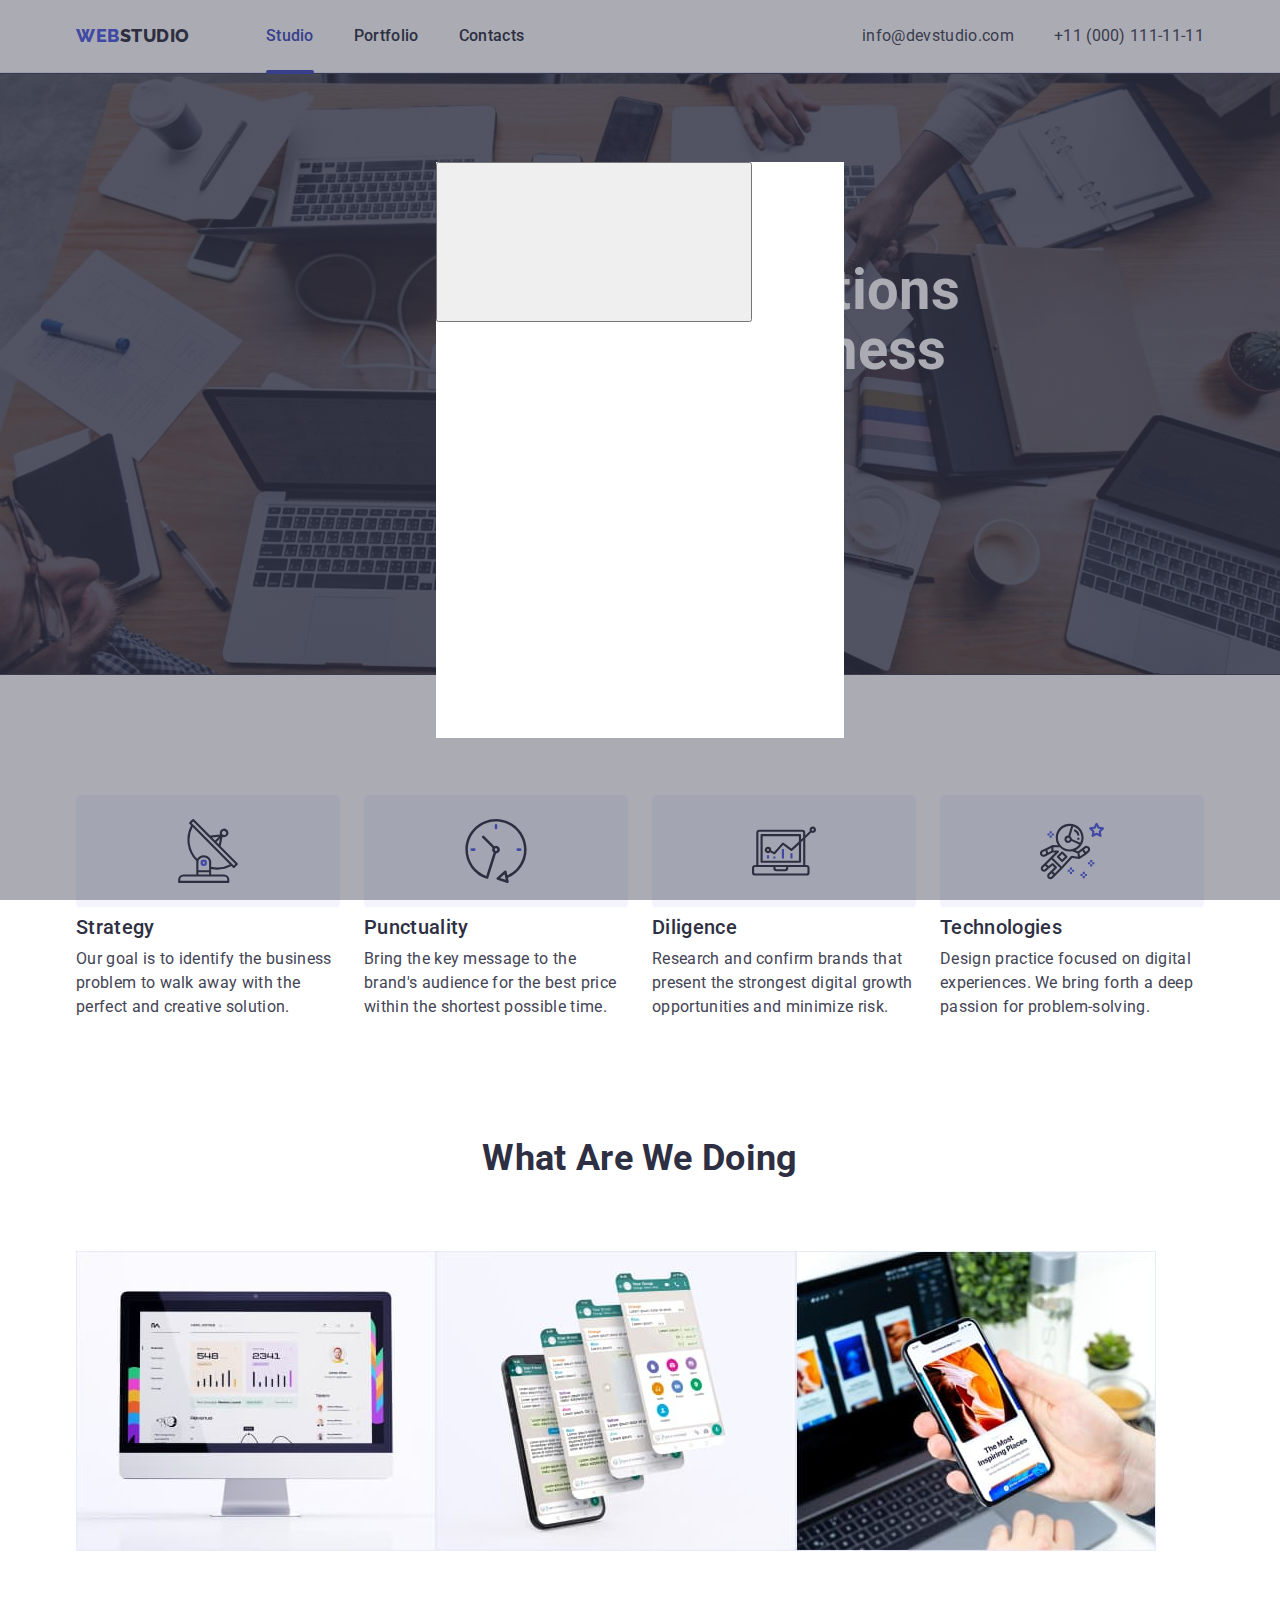
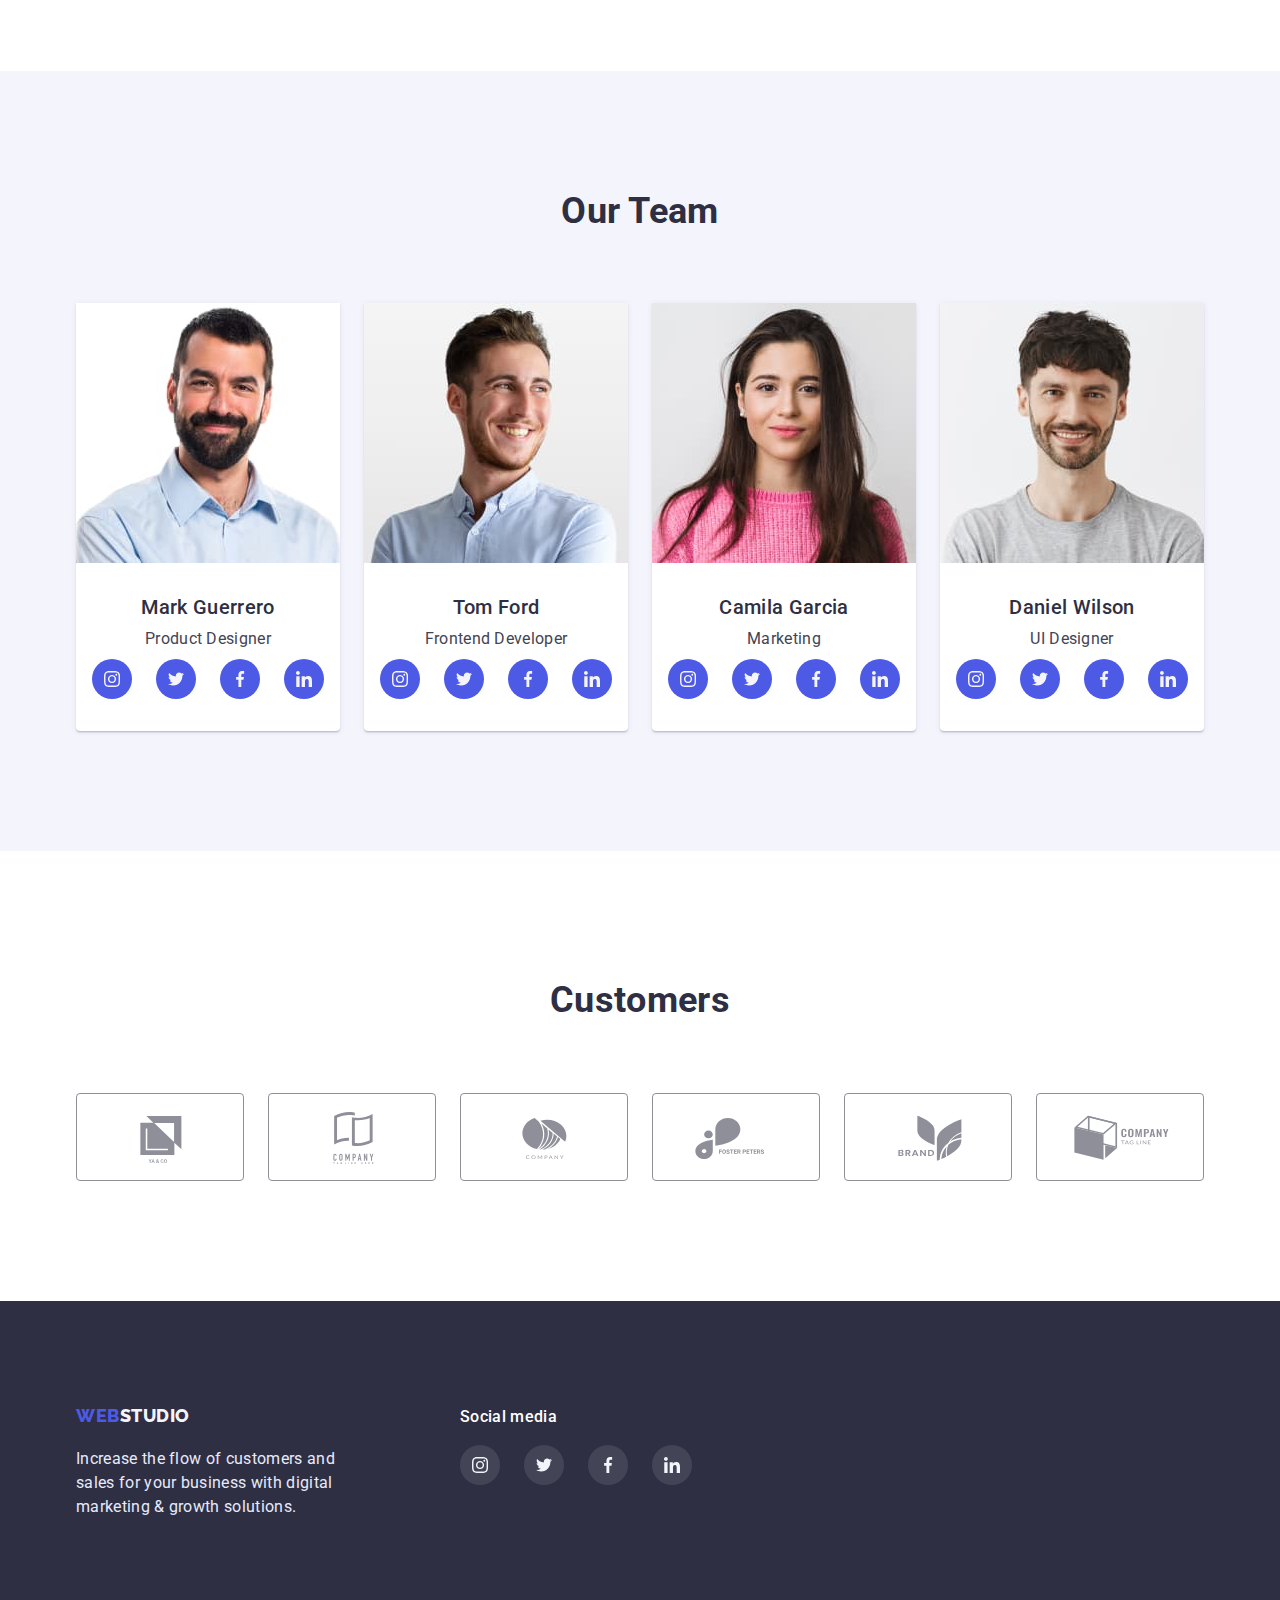
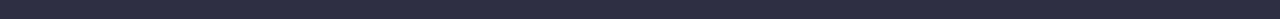
==== index.html @ 7adf63a8 "Файли попередньої роботи" ====
<!DOCTYPE html>
<html lang="en">
<head>
    <meta charset="UTF-8">
    <meta http-equiv="X-UA-Compatible" content="IE=edge">
    <meta name="viewport" content="width=device-width, initial-scale=1.0">
    <title>Document</title>
    <link rel="preconnect" href="https://fonts.googleapis.com">
    <link rel="preconnect" href="https://fonts.gstatic.com" crossorigin>
    <link href="https://fonts.googleapis.com/css2?family=Raleway:wght@700&family=Roboto:wght@400;500;700;900&display=swap" rel="stylesheet">
    <link rel="stylesheet" href="https://cdn.jsdelivr.net/npm/modern-normalize@1.1.0/modern-normalize.min.css">
    <link rel="stylesheet" href="./css/styles.css">
</head>
<body>
    <!-- =========HEADER========= -->
    <header class="header-page">
        <div class="header-wrapper container"> 
            <nav class="header-nav nav-wrapper">
                <a href="./index.html" class="logo-header link">
                <span class="logo-brand">Web</span>Studio</a>
                <ul class="main-nav list">
                    <li class="nav-list-item">
                    <a class="nav-link activ-link link" href="">Studio</a>
                    </li>
                    <li class="nav-list-item">
                    <a class="nav-link link" href="./portfolio.html">Portfolio</a>
                    </li>
                    <li class="nav-list-item">
                    <a class="nav-link link" href="">Contacts</a>
                    </li>
                </ul>
            </nav> 
            <address class="address">
            <ul class="address-list list">
                <li class="address-list-item"><a href="mailto:info@devstudio.com" class="address-link link">info@devstudio.com</a></li>
                <li class="address-list-item"><a href="tel:+110001111111" class="address-link link">+11 (000) 111-11-11</a></li>
            </ul>
            </address>
        </div>
    </header>
    
    <main>
        <!-- ========HERO======= -->
        <section class="hero">
            <div class="hero-wrapper container">
                <h1 class="hero-title">Effective Solutions <br> for Your Business</h1>
                <button type="button" class="hero-btn button">Order Service</button>
            </div>
        </section>

        <!-- =================FEATURE================== -->
        <section class="feature">
            <div class="section container">
                    <h2 class="feature-title visually-hidden">Our feature</h2>
                <ul class="feature-list list">
                    <li class="feature-item-list">
                        <div class="feature-inner">
                            <svg class="feature-icon">
                                <use href="./images/icons.svg#icon-antenna"></use>
                            </svg>
                        </div>
                        <h3 class="subtitle feature-subtitle">Strategy</h3>
                        <p class="text feature-text">Our goal is to identify the business problem to walk away with the perfect and creative solution.</p>
                    </li>
                    <li class="feature-item-list">
                        <div class="feature-inner">
                            <svg class="feature-icon">
                                <use href="./images/icons.svg#icon-clock"></use>
                            </svg>
                        </div>
                        <h3 class="subtitle feature-subtitle">Punctuality</h3>
                        <p class="text feature-text">Bring the key message to the brand's audience for the best price within the shortest possible time.</p>
                    </li>
                    <li class="feature-item-list">
                        <div class="feature-inner">
                            <svg class="feature-icon">
                                <use href="./images/icons.svg#icon-diagram"></use>
                            </svg>
                        </div>
                        <h3 class="subtitle feature-subtitle">Diligence</h3>
                        <p class="text feature-text">Research and confirm brands that present the strongest digital growth opportunities and minimize risk.</p>
                    </li>
                    <li class="feature-item-list">
                        <div class="feature-inner">
                            <svg class="feature-icon">
                                <use href="./images/icons.svg#icon-astronaut"></use>
                            </svg>
                        </div>
                        <h3 class="subtitle feature-subtitle">Technologies</h3>
                        <p class="text feature-text">Design practice focused on digital experiences. We bring forth a deep passion for problem-solving.</p>
                    </li>
                </ul>
            </div>
        </section>
        
        <!-- =================WORK ================== -->
        <section class="work">
            <div class="work-wrapper container">
                <h2 class="work-title">What are we doing</h2>
                <ul class="work-list list">
                    <li class="work-item">
                    <img class="work-img" src="./images/img.jpg" alt="Computer monitor" width="360"></li>
                    <li class="work-item"><img class="work-img" src="./images/img1.jpg" alt="Messenger on the phone" width="360"></li>
                    <li class="work-item"><img class="work-img" src="./images/img2.jpg" alt="Phone content" width="360"></li>
                </ul>
            </div>
        </section>
        
        <!-- ====================TEAM=============== -->
        <section class="team ">
            <div class="team-wrapper section container">
                <h2 class="team-title">Our Team</h2>
                <ul class="team-list list">
                    <li class="team-item-list">
                            <img class="team-picture" src="./images/designer.jpg" alt="Mark Guerrero" width="264">
                            <div class="team-card">
                                <h3 class="subtitle team-subtitle">Mark Guerrero</h3>
                                <p class="text team-text">Product Designer</p>
                                <ul class="social-list list">
                                    <li class="social-list-item">
                                        <a href="" class="social-link social-link-team link">
                                            <svg class="social-icon">
                                                <use href="./images/icons.svg#icon-instagram"></use>
                                            </svg>
                                        </a>
                                    </li>
                                    <li class="social-list-item">
                                        <a href="" class="social-link social-link-team link">
                                            <svg class="social-icon">
                                                <use href="./images/icons.svg#icon-twitter"></use>
                                            </svg>
                                        </a>
                                    </li>
                                    <li class="social-list-item">
                                        <a href="" class="social-link social-link-team link">
                                            <svg class="social-icon">
                                                <use href="./images/icons.svg#icon-facebook"></use>
                                            </svg>
                                        </a>
                                    </li>
                                    <li class="social-list-item">
                                        <a href="" class="social-link social-link-team link">
                                            <svg class="social-icon">
                                                <use href="./images/icons.svg#icon-linkedin"></use>
                                            </svg>
                                        </a>
                                    </li>
                                </ul>
                            </div>
                    </li>
                    <li class="team-item-list">
                            <img class="team-picture" src="./images/developer.jpg" alt="Tom Ford" width="264">
                            <div class="team-card">
                                <h3 class="subtitle team-subtitle">Tom Ford</h3>
                                <p class="text team-text">Frontend Developer</p>
                                <ul class="social-list list">
                                    <li class="social-list-item">
                                        <a href="" class="social-link social-link-team link">
                                            <svg class="social-icon">
                                                <use href="./images/icons.svg#icon-instagram"></use>
                                            </svg>
                                        </a>
                                    </li>
                                    <li class="social-list-item">
                                        <a href="" class="social-link social-link-team link">
                                            <svg class="social-icon">
                                                <use href="./images/icons.svg#icon-twitter"></use>
                                            </svg>
                                        </a>
                                    </li>
                                    <li class="social-list-item">
                                        <a href="" class="social-link social-link-team link">
                                            <svg class="social-icon">
                                                <use href="./images/icons.svg#icon-facebook"></use>
                                            </svg>
                                        </a>
                                    </li>
                                    <li class="social-list-item">
                                        <a href="" class="social-link social-link-team link">
                                            <svg class="social-icon">
                                                <use href="./images/icons.svg#icon-linkedin"></use>
                                            </svg>
                                        </a>
                                    </li>
                                </ul>
                            </div>
                    </li>
                    <li class="team-item-list">
                            <img class="team-picture" src="./images/marketing.jpg" alt="Camila Garcia" width="264">
                            <div class="team-card">
                                <h3 class="subtitle team-subtitle">Camila Garcia</h3>
                                <p class="text team-text">Marketing</p>
                                <ul class="social-list list">
                                    <li class="social-list-item">
                                        <a href="" class="social-link social-link-team link">
                                            <svg class="social-icon">
                                                <use href="./images/icons.svg#icon-instagram"></use>
                                            </svg>
                                        </a>
                                    </li>
                                    <li class="social-list-item">
                                        <a href="" class="social-link social-link-team link">
                                            <svg class="social-icon">
                                                <use href="./images/icons.svg#icon-twitter"></use>
                                            </svg>
                                        </a>
                                    </li>
                                    <li class="social-list-item">
                                        <a href="" class="social-link social-link-team link">
                                            <svg class="social-icon">
                                                <use href="./images/icons.svg#icon-facebook"></use>
                                            </svg>
                                        </a>
                                    </li>
                                    <li class="social-list-item">
                                        <a href="" class="social-link social-link-team link">
                                            <svg class="social-icon">
                                                <use href="./images/icons.svg#icon-linkedin"></use>
                                            </svg>
                                        </a>
                                    </li>
                                </ul>
                            </div>
                    </li>
                    <li class="team-item-list">
                            <img class="team-picture" src="./images/uidesigner.jpg" alt="Daniel Wilson" width="264">
                        <div class="team-card">
                                <h3 class="subtitle team-subtitle">Daniel Wilson</h3>
                                <p class="text team-text">UI Designer</p>
                            <ul class="social-list list">
                                    <li class="social-list-item">
                                        <a href="" class="social-link social-link-team link">
                                            <svg class="social-icon">
                                                <use href="./images/icons.svg#icon-instagram"></use>
                                            </svg>
                                        </a>
                                    </li>
                                    <li class="social-list-item">
                                        <a href="" class="social-link social-link-team link">
                                            <svg class="social-icon">
                                                <use href="./images/icons.svg#icon-twitter"></use>
                                            </svg>
                                        </a>
                                    </li>
                                    <li class="social-list-item">
                                        <a href="" class="social-link social-link-team link">
                                            <svg class="social-icon">
                                                <use href="./images/icons.svg#icon-facebook"></use>
                                            </svg>
                                        </a>
                                    </li>
                                    <li class="social-list-item">
                                        <a href="" class="social-link social-link-team link">
                                            <svg class="social-icon">
                                                <use href="./images/icons.svg#icon-linkedin"></use>
                                            </svg>
                                        </a>
                                    </li>
                            </ul>
                        </div>
                    </li>
                </ul>
            </div>
        </section>
<!-- ========================CUSTOMERS====================== -->
<section class="customers">
    <div class="customers-wrapper container">
        <h2 class="customers-title">Customers</h2>
        <ul class="customers-list list">
            <li class="customers-list-item">
                <a href="" class="customers-link link">
                    <svg class="customers-icon" width="" height="">
                        <use href="./images/icons.svg#icon-client1"></use>
                    </svg>
                </a>
            </li>
            <li class="customers-list-item">
                    <a href="" class="customers-link link">
                    <svg class="customers-icon">
                        <use href="./images/icons.svg#icon-client2"></use>
                    </svg>
                </a>
            </li>
            <li class="customers-list-item">
                <a href="" class="customers-link link">
                    <svg class="customers-icon">
                        <use href="./images/icons.svg#icon-client3"></use>
                    </svg>
                </a></li>
            <li class="customers-list-item">
                <a href="" class="customers-link link">
                    <svg class="customers-icon">
                        <use href="./images/icons.svg#icon-client4"></use>
                    </svg>
                </a>
            </li>
            <li class="customers-list-item">
                <a href="" class="customers-link link">
                    <svg class="customers-icon">
                        <use href="./images/icons.svg#icon-client5"></use>
                    </svg>
                </a>
            </li>
            <li class="customers-list-item">
                <a href="" class="customers-link link">
                    <svg class="customers-icon">
                        <use href="./images/icons.svg#icon-client6"></use>
                    </svg>
                </a>
            </li>
        </ul>  
    </div>
    
</section>

    </main>
    <!-- ========================FOOTER====================== -->
    <footer class="footer-page">
        <div class="footer-wrapper container">
            <div class="wrapper-logo-text">
                <a class="footer-logo link" href="./index.html">
                <span class="logo-brand">Web</span>Studio</a>
                <p class="text footer-text">Increase the flow of customers and sales for your business with digital marketing & growth solutions.</p>
            </div>
            <div>
                <h2 class="footer-social-title">Social media</h2>
                <ul class="social-list list">
                    <li class="social-list-item">
                        <a href="" class="social-link social-link-footer link">
                            <svg class="social-icon">
                                <use href="./images/icons.svg#icon-instagram"></use>
                            </svg>
                        </a>
                    </li>
                    <li class="social-list-item">
                        <a href="" class="social-link social-link-footer link">
                            <svg class="social-icon">
                                <use href="./images/icons.svg#icon-twitter"></use>
                            </svg>
                        </a>
                    </li>
                    <li class="social-list-item">
                        <a href="" class="social-link social-link-footer link">
                            <svg class="social-icon">
                                <use href="./images/icons.svg#icon-facebook"></use>
                            </svg>
                        </a>
                    </li>
                    <li class="social-list-item">
                        <a href="" class="social-link social-link-footer link">
                            <svg class="social-icon">
                                <use href="./images/icons.svg#icon-linkedin"></use>
                            </svg>
                        </a>
                    </li>
                </ul>
            </div>
        </div>
    </footer>

    <div class="backdrop">
        <div class="modal">
            <button type="button" class="modal-btn">
                <svg>
                    <use></use>
                </svg>
            </button>
        </div>
    </div>
</body>
</html>
---- css/styles.css ----
:root {
    --primary-dark-color: #2E2F42;
    --primary-light-color: #FFFF;
    --main-color-text: #434455;
    --accent-color: #E7E9FC;
    --presed-state-btn: #404BBF;
    --primary-brand-color: #4D5AE5;
    --light-background-color: #F4F4FD;
    --valid-field: #31D0AA;
}

h1,
h2,
h3,
h4,
p {
    margin-top: 0;
    margin-bottom: 0;
}

ul {
    margin-top: 0;
    margin-bottom: 0;
    padding-left: 0;
}

img {
    display: block;
}

.link {
text-decoration: none;
}

.list {
list-style: none;
}

.button {
    border: 1px solid transparent;
    cursor: pointer;
}

body {
    font-family: 'Roboto', sans-serif;
    color: var(--primary-dark-color);
    letter-spacing: 0.02em;
    
}

.container {
    width: 1158px;
    padding-left: 15px;
    padding-right: 15px;
    margin-left: auto;
    margin-right: auto;
    /* outline: 1px solid tomato; */
    
}

.section {
    padding-top: 120px;
    padding-bottom: 120px;
}

.subtitle {
    font-weight: 500;
    font-size: 20px;
    line-height: 1.2;
    margin-bottom: 8px;
}

.text {
    font-size: 16px;
    line-height: 1.5;
    color: var(--main-color-text);
}

/* ======================================HEADER============================= */
.header-page {
    padding-top: 24px;
    padding-bottom: 24px;
    border-bottom: 1px solid var(--accent-color);
}
.header-wrapper {
    display: flex;
    
}

.nav-wrapper {
    display: flex;
    align-items: center;
}

.main-nav {
    display: flex;
}

.logo-header {
    font-family: 'Raleway', sans-serif ;
    font-weight: 800;
    font-size: 18px;
    line-height: 1.33;
    letter-spacing: 0.03em;
    text-transform: uppercase;
    color: inherit;
    margin-right: 76px;
}

.logo-brand {
    color: var(--primary-brand-color);
}

.nav-link {

    font-weight: 500;
    font-size: 16px;
    line-height: 1.5;
    color: inherit;
}

.nav-link:hover,
.nav-link:focus {
    color: var(--primary-brand-color);
}

.nav-list-item:not(:last-child) {
    margin-right: 40px;
}

.nav-list-item {
    position: relative;
}

.activ-link::after {
    content: "";
    position: absolute;
    top: 0;
    left: 0;
    transform: translateY(46px);
    display: block;
    width: 100%;
    height: 4px;
    border-radius: 2px;
    background-color: var(--presed-state-btn);
}

.activ-link {
    color: var(--presed-state-btn);
}


.address {
    font-style: normal;
    margin-left: auto;
}

.address-list {
    display: flex;
}


.address-link {
    color: var(--main-color-text);
    font-size: 16px;
    line-height: 1.5;
    margin-left: auto;
}

.address-link:hover,
.address-link:focus {
    color: var(--primary-brand-color);
    }

.address-list-item:not(:last-child) {
    margin-right: 40px;
}
/* ======================================HEADER============================= */
/* ======================================HERO============================= */
.hero {
    background-image: linear-gradient(rgba(46, 47, 66, 0.7), rgba(46, 47, 66, 0.7)), url(../images/bg-hero.jpg);
    background-color: rgba(46, 47, 66, 0.7);
    min-width: 1440px;
    background-repeat: no-repeat;
    background-position: center;
    padding-top: 188px;
    padding-bottom: 188px;
}

.hero-wrapper {
    text-align: center;
    
}

.hero-title { 
    color: var(--primary-light-color);
    font-size: 56px;
    line-height: 1.07;
    margin-bottom: 48px;
    

}

.hero-btn {
    color: var(--primary-light-color);
    background: var(--primary-brand-color);
    font-weight: 500;
    font-size: 16px;
    line-height: 1.5;
    letter-spacing: 0.04em;
    box-shadow: 0px 4px 4px rgba(0, 0, 0, 0.15);
    border-radius: 4px;
    padding: 16px 32px;
    
}

.hero-btn:hover,
.hero-btn:focus {
    background: var(--presed-state-btn);
}
/* ======================================HERO============================= */
/*======================================FEATURE=========================== */


.visually-hidden {
    position: absolute;
    width: 1px;
    height: 1px;
    margin: -1px;
    border: 0;
    padding: 0;
    white-space: nowrap;
    clip-path: inset(100%);
    clip: rect(0 0 0 0);
    overflow: hidden;    
}


.feature-list {
    display: flex;
    flex-wrap: wrap;
}

.feature-item-list {
    flex-basis: calc((100% - 72px) / 4);
    margin-right: 24px;
}

.feature-item-list:nth-child(4n) {
    margin-right: 0;
}

.feature-inner {
    display: flex;
    justify-content: center;
    align-items: center;
    width: 100%;
    height: 112px;
    border-radius: 4px;
    background: var(--light-background-color);
    margin-bottom: 8px;
}

.feature-icon {
    width: 64px;
    height: 64px;
}


.feature-subtitle {
    
}

.feature-text {

}
/* ======================================FEATURE============================= */

/* ======================================WORK============================= */
.work-wrapper {
    padding-bottom: 120px;
}
.work-list {
    display: flex;
    flex-wrap: wrap;
}

.work-item {
    flex-basis: calc((100%-48px)/3);
}



.work-title {
    font-size: 36px;
    line-height: 1.11;
    text-align: center;
    text-transform: capitalize;
    margin-bottom: 72px;
}

/* ======================================WORK============================= */
/* ======================================TEAM============================= */
.team {
    background: var(--light-background-color);
}
.team-wrapper {
    
}
.team-title {
    font-size: 36px;
    line-height: 40px;
    text-transform: capitalize;
    text-align: center;
    margin-bottom: 72px;
}

.team-list {
    display: flex;
    flex-wrap: wrap;
    gap: 24px;
    justify-content: center;
}

/* .team-item-list {
    flex-basis: calc((100% - 72px) / 3);
    margin-right: 24px;
}

.team-item-list:nth-child(4n) {
    margin-right: 0;
} */



.team-item-list {
    background: var(--primary-light-color);
    box-shadow: 0px 1px 6px rgba(46, 47, 66, 0.08), 0px 1px 1px rgba(46, 47, 66, 0.16), 0px 2px 1px rgba(46, 47, 66, 0.08);
    border-radius: 0px 0px 4px 4px;
}
.team-card {
    padding: 32px 16px;
    text-align: center;
}

.team-subtitle {
}

.team-text {
    margin-bottom: 8px;

}
.social-list {
    display: flex;
}

.social-list-item {
    margin-right: 24px;
}

.social-list-item:last-child {
    margin-right: 0;

}

.social-link {
    display: flex;
    justify-content: center;
    align-items: center;
    width: 40px;
    height: 40px;
    border-radius: 50%;
    /* background-color: var(--primary-brand-color); */
    color: var(--light-background-color);
}

.social-link-team {
    background-color: var(--primary-brand-color);
}

.social-icon {
    width: 16px;
    height: 16px;
    fill: currentColor;
}

.social-link-team:hover,
.social-link-team:focus {
    background-color: var(--presed-state-btn);

}

/* ======================================TEAM============================= */
/* ======================================CUSTOMERS============================= */

.customers-wrapper {
    padding-top: 130px;
    padding-bottom: 120px;
}
.customers-title{
    font-size: 36px;
    line-height: 1.11;
    text-align: center;
    text-transform: capitalize;
    margin-bottom: 72px;
}

.customers-list {
    display: flex;
    flex-wrap: wrap;
    /* gap: 24px; */
}

.customers-list-item {
    margin-right: 24px;
    flex-basis: calc((100% - 120px) / 6);
}

.customers-list-item:nth-child(6n) {
    margin-right: 0;
    
}

.customers-link {
    color: #8e8f99;
    display: flex;
    /* align-items: center;
    justify-content: center; */
    padding: 15px 31px;
    border: 1px solid #8E8F99;
    border-radius: 4px;
}

.customers-icon {
    width: 104px;
    height: 56px;
    fill: currentColor;
}

.customers-link:focus,
.customers-link:hover {
    border: 1px solid var(--presed-state-btn);
    color: var(--presed-state-btn);
}


.customers-link:focus,
.customers-link:hover 
.customers-icon {
    fill: var(--presed-state-btn);
}

/* ======================================CUSTOMERS============================= */
/* ======================================FOOTER============================= */
.footer-page {
    background: var(--primary-dark-color);
}

.footer-wrapper {
    padding-top: 100px;
    padding-bottom: 100px;
    display: flex;
    align-items: baseline;
}
.wrapper-logo-text {
    margin-right: 120px;
}

.footer-logo {
    text-transform: uppercase;
    font-family: 'Raleway', sans-serif;
    font-weight: 800;
    font-size: 18px;
    line-height: 1.67;
    letter-spacing: 0.03em;
    color: var(--light-background-color);
    
}
.footer-text {
    color: var(--accent-color);
    width: 264px;
    margin-top: 16px;
}

.footer-social-title  {
    color: var(--primary-light-color);
    font-weight: 500;
    font-size: 16px;
    line-height: 1.5;
    margin-bottom: 16px;
}

.social-link-footer {
    background-color: rgba(255, 255, 255, 0.1);
}

.social-link-footer:hover,
.social-link-footer:focus {
    background-color: var(--valid-field);
}

.backdrop {
    position: fixed;
    left: 0;
    top: 0;
    z-index: 100;
    width: 100%;
    height: 100%;
    background-color: rgba(46, 47, 66, 0.4);;
}

.modal {
    position: absolute;
    width: 408px;
    height: 576px;
    background-color: var(--primary-light-color);
    left: 50%;
    top: 50%;
    transform: translate(-50%, -50%);
}

.modal-btn {
    position: absolute;
}


/* ======================================FOOTER============================= */
/* ======================================PORTFOLIO============================= */

.portfolio {
    padding-top: 96px;
    padding-bottom: 120px;
}

.portfolio-filters {
    display: flex;
    align-items: center;
    justify-content: center;
    margin-bottom: 72px;
}
.portfolio-filter-list:not(:last-child) {
    margin-right:  24px;
}

.portfolio-btn {
    color: var(--primary-brand-color);
    background: var(--light-background-color);
    font-family: inherit;
    font-weight: 500;
    font-size: 16px;
    line-height: 1.5;
    letter-spacing: 0.04em;
    padding: 12px 24px;
    border: 1px solid var(--accent-color);
    border-radius: 4px;
}
.portfolio-btn:hover,
.portfolio-btn:focus {
    background: var(--presed-state-btn);
    color: var(--primary-light-color);
    box-shadow: 0px 3px 1px rgba(0, 0, 0, 0.1), 0px 2px 1px rgba(0, 0, 0, 0.08), 0px 2px 2px rgba(0, 0, 0, 0.12);
    border: 1px solid var(--presed-state-btn);
    border-radius: 4px;
}


.project-card-item {
    display: flex;
    flex-wrap: wrap;
    row-gap: 48px;
    column-gap: 24px;
}


.project-card-list {
    box-shadow: 0px 1px 6px rgba(46, 47, 66, 0.08);
    flex-basis: calc((100% - 48px) / 3)
}
.disription-project-card {
    padding: 32px 16px;
    color: var(--main-color-text);
    border: 1px solid var(--accent-color);
    border-top: none;
}

.project-card-title {
    font-weight: 500;
    font-size: 20px;
    line-height: 1.2;
    margin-bottom: 8px;
    color: inherit;
}
.project-card-text {
    
}
.project-card-img {
    margin-right: 0;
}



.overlay {
    position: relative;
    overflow: hidden;
}

.overlay-text {
    position: absolute;
    left: 0;
    top: 0;
    width: 100%;
    height: 100%;
    background-color: var(--primary-brand-color);
    font-size: 16px;
    line-height: 1.5;
    color: var(--light-background-color);
    padding-left: 32px;
    padding-right: 32px;
    padding-top: 40px;
    transform: translateY(100%);
    transition: transform 250ms cubic-bezier(0.4, 0, 0.2, 1);
}
/* 
.project-card-list:hover 
.overlay-text {
    transform: translateY(0);
} */


.project-card-list:focus .overlay-text, 
.project-card-list:hover .overlay-text {
    box-shadow: 0px 1px 6px rgba(46, 47, 66, 0.08), 0px 1px 1px rgba(46, 47, 66, 0.16), 0px 2px 1px rgba(46, 47, 66, 0.08);
    transform: translateY(0);
}
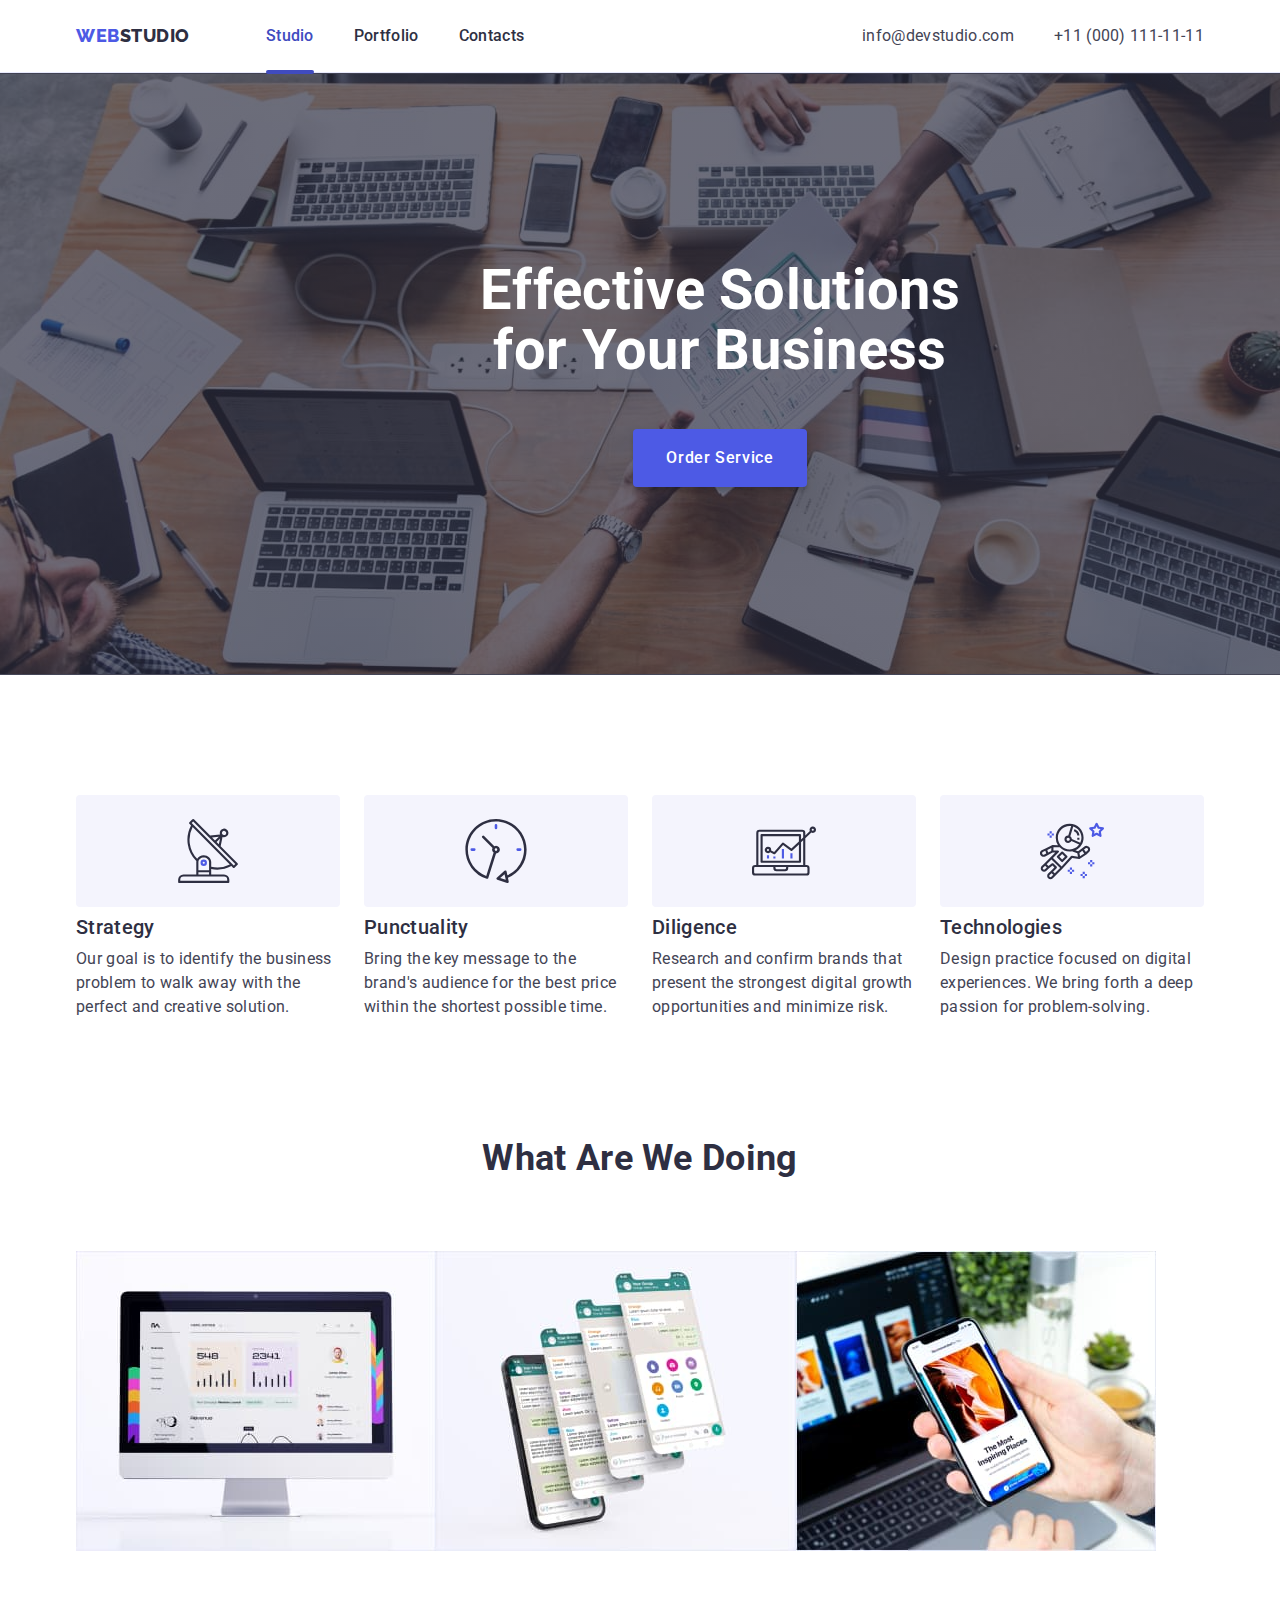
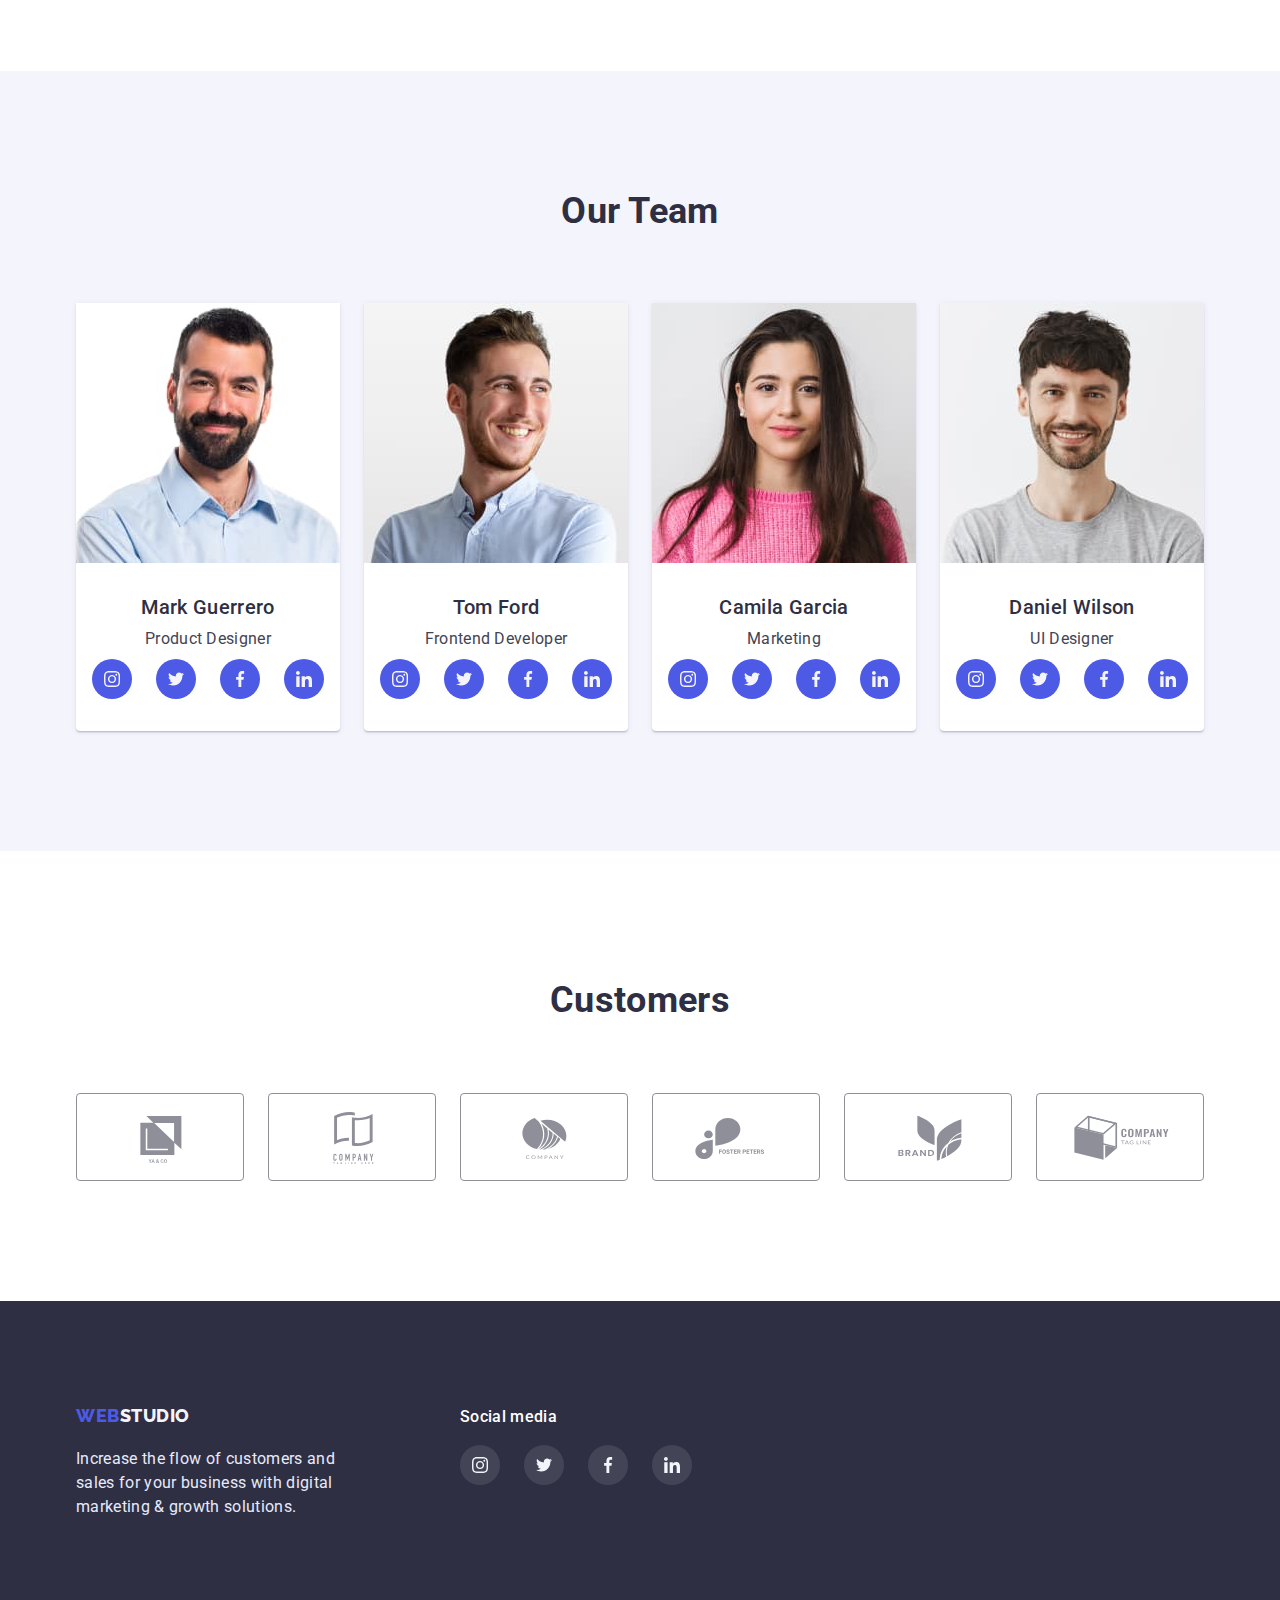
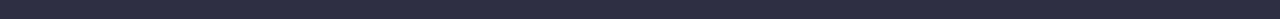
==== commit 7e91b620: "домашня робота №5" ====
--- a/index.html
+++ b/index.html
@@ -44,7 +44,7 @@
         <section class="hero">
             <div class="hero-wrapper container">
                 <h1 class="hero-title">Effective Solutions <br> for Your Business</h1>
-                <button type="button" class="hero-btn button">Order Service</button>
+                <button type="button" class="hero-btn button" data-modal-open>Order Service</button>
             </div>
         </section>
 
@@ -269,7 +269,7 @@
         <ul class="customers-list list">
             <li class="customers-list-item">
                 <a href="" class="customers-link link">
-                    <svg class="customers-icon" width="" height="">
+                    <svg class="customers-icon">
                         <use href="./images/icons.svg#icon-client1"></use>
                     </svg>
                 </a>
@@ -358,14 +358,15 @@
         </div>
     </footer>
 
-    <div class="backdrop">
+    <div class="backdrop is-hidden" data-modal>
         <div class="modal">
-            <button type="button" class="modal-btn">
-                <svg>
-                    <use></use>
+            <button type="button" class="modal-btn" data-modal-close>
+                <svg class="modal-btn-close" height="8px" width="8px">
+                    <use href="./images/icons.svg#icon-close-black"></use>
                 </svg>
             </button>
         </div>
     </div>
+    <script src="./js/modal.js"></script>
 </body>
 </html>--- a/css/styles.css
+++ b/css/styles.css
@@ -7,6 +7,7 @@
     --primary-brand-color: #4D5AE5;
     --light-background-color: #F4F4FD;
     --valid-field: #31D0AA;
+    --cubic: cubic-bezier(0.4, 0, 0.2, 1);
 }
 
 h1,
@@ -54,7 +55,7 @@
     padding-right: 15px;
     margin-left: auto;
     margin-right: auto;
-    /* outline: 1px solid tomato; */
+    
     
 }
 
@@ -117,6 +118,7 @@
     font-size: 16px;
     line-height: 1.5;
     color: inherit;
+    transition: color 250ms cubic-bezier(0.4, 0, 0.2, 1);
 }
 
 .nav-link:hover,
@@ -165,6 +167,7 @@
     font-size: 16px;
     line-height: 1.5;
     margin-left: auto;
+    transition: color 250ms cubic-bezier(0.4, 0, 0.2, 1);
 }
 
 .address-link:hover,
@@ -203,7 +206,7 @@
 
 .hero-btn {
     color: var(--primary-light-color);
-    background: var(--primary-brand-color);
+    background-color: var(--primary-brand-color);
     font-weight: 500;
     font-size: 16px;
     line-height: 1.5;
@@ -211,12 +214,14 @@
     box-shadow: 0px 4px 4px rgba(0, 0, 0, 0.15);
     border-radius: 4px;
     padding: 16px 32px;
-    
+
+    transition: background-color 250ms var(--cubic) 250ms;
 }
 
 .hero-btn:hover,
 .hero-btn:focus {
-    background: var(--presed-state-btn);
+    background-color: var(--presed-state-btn);
+    
 }
 /* ======================================HERO============================= */
 /*======================================FEATURE=========================== */
@@ -376,6 +381,7 @@
 
 .social-link-team {
     background-color: var(--primary-brand-color);
+    transition: background-color 250ms cubic-bezier(0.4, 0, 0.2, 1);
 }
 
 .social-icon {
@@ -429,6 +435,8 @@
     padding: 15px 31px;
     border: 1px solid #8E8F99;
     border-radius: 4px;
+
+    transition: border 250ms cubic-bezier(0.4, 0, 0.2, 1), fill 250ms cubic-bezier(0.4, 0, 0.2, 1);
 }
 
 .customers-icon {
@@ -492,12 +500,21 @@
 
 .social-link-footer {
     background-color: rgba(255, 255, 255, 0.1);
+    transition: background-color 250ms cubic-bezier(0.4, 0, 0.2, 1);
 }
 
 .social-link-footer:hover,
 .social-link-footer:focus {
     background-color: var(--valid-field);
 }
+
+
+.is-hidden {
+    opacity: 0;
+    visibility: hidden;
+    pointer-events: none;
+}
+
 
 .backdrop {
     position: fixed;
@@ -506,22 +523,45 @@
     z-index: 100;
     width: 100%;
     height: 100%;
-    background-color: rgba(46, 47, 66, 0.4);;
+    background-color: rgba(46, 47, 66, 0.4);
+    /* opacity: 1; */
+    
+    transition: opacity 250ms var(--cubic), visibility 250ms var(--cubic);
+}
+
+
+.backdrop.is-hidden .modal {
+    transform: translate(-50%, -50%) scale(1.1);
 }
 
 .modal {
     position: absolute;
-    width: 408px;
-    height: 576px;
+    left: 50%; 
+    top: 50%;
+    transform: translate(-50%, -50%) scale(1);
+    min-width: 408px;
+    min-height: 576px;
     background-color: var(--primary-light-color);
-    left: 50%;
-    top: 50%;
-    transform: translate(-50%, -50%);
-}
+    box-shadow: 0px 1px 1px rgba(0, 0, 0, 0.14), 0px 1px 3px rgba(0, 0, 0, 0.12), 0px 2px 1px rgba(0, 0, 0, 0.2);
+    border-radius: 4px;
+
+    transition: translate 250ms var(--cubic), scale 250ms var(--cubic);
+
+}
+
+
+
 
 .modal-btn {
     position: absolute;
-}
+    right: 10px;
+    top: 10px;
+    width: 24px;
+    height: 24px;
+    border-radius: 50%;
+    cursor: pointer;
+}
+
 
 
 /* ======================================FOOTER============================= */
@@ -544,7 +584,7 @@
 
 .portfolio-btn {
     color: var(--primary-brand-color);
-    background: var(--light-background-color);
+    background-color: var(--light-background-color);
     font-family: inherit;
     font-weight: 500;
     font-size: 16px;
@@ -553,14 +593,14 @@
     padding: 12px 24px;
     border: 1px solid var(--accent-color);
     border-radius: 4px;
+    transition: background-color 250ms cubic-bezier(0.4, 0, 0.2, 1), color 250ms cubic-bezier(0.4, 0, 0.2, 1), border 250ms cubic-bezier(0.4, 0, 0.2, 1);
 }
 .portfolio-btn:hover,
 .portfolio-btn:focus {
-    background: var(--presed-state-btn);
+    background-color: var(--presed-state-btn);
     color: var(--primary-light-color);
     box-shadow: 0px 3px 1px rgba(0, 0, 0, 0.1), 0px 2px 1px rgba(0, 0, 0, 0.08), 0px 2px 2px rgba(0, 0, 0, 0.12);
     border: 1px solid var(--presed-state-btn);
-    border-radius: 4px;
 }
 
 
@@ -617,6 +657,7 @@
     padding-left: 32px;
     padding-right: 32px;
     padding-top: 40px;
+
     transform: translateY(100%);
     transition: transform 250ms cubic-bezier(0.4, 0, 0.2, 1);
 }
@@ -632,3 +673,4 @@
     box-shadow: 0px 1px 6px rgba(46, 47, 66, 0.08), 0px 1px 1px rgba(46, 47, 66, 0.16), 0px 2px 1px rgba(46, 47, 66, 0.08);
     transform: translateY(0);
 }
+
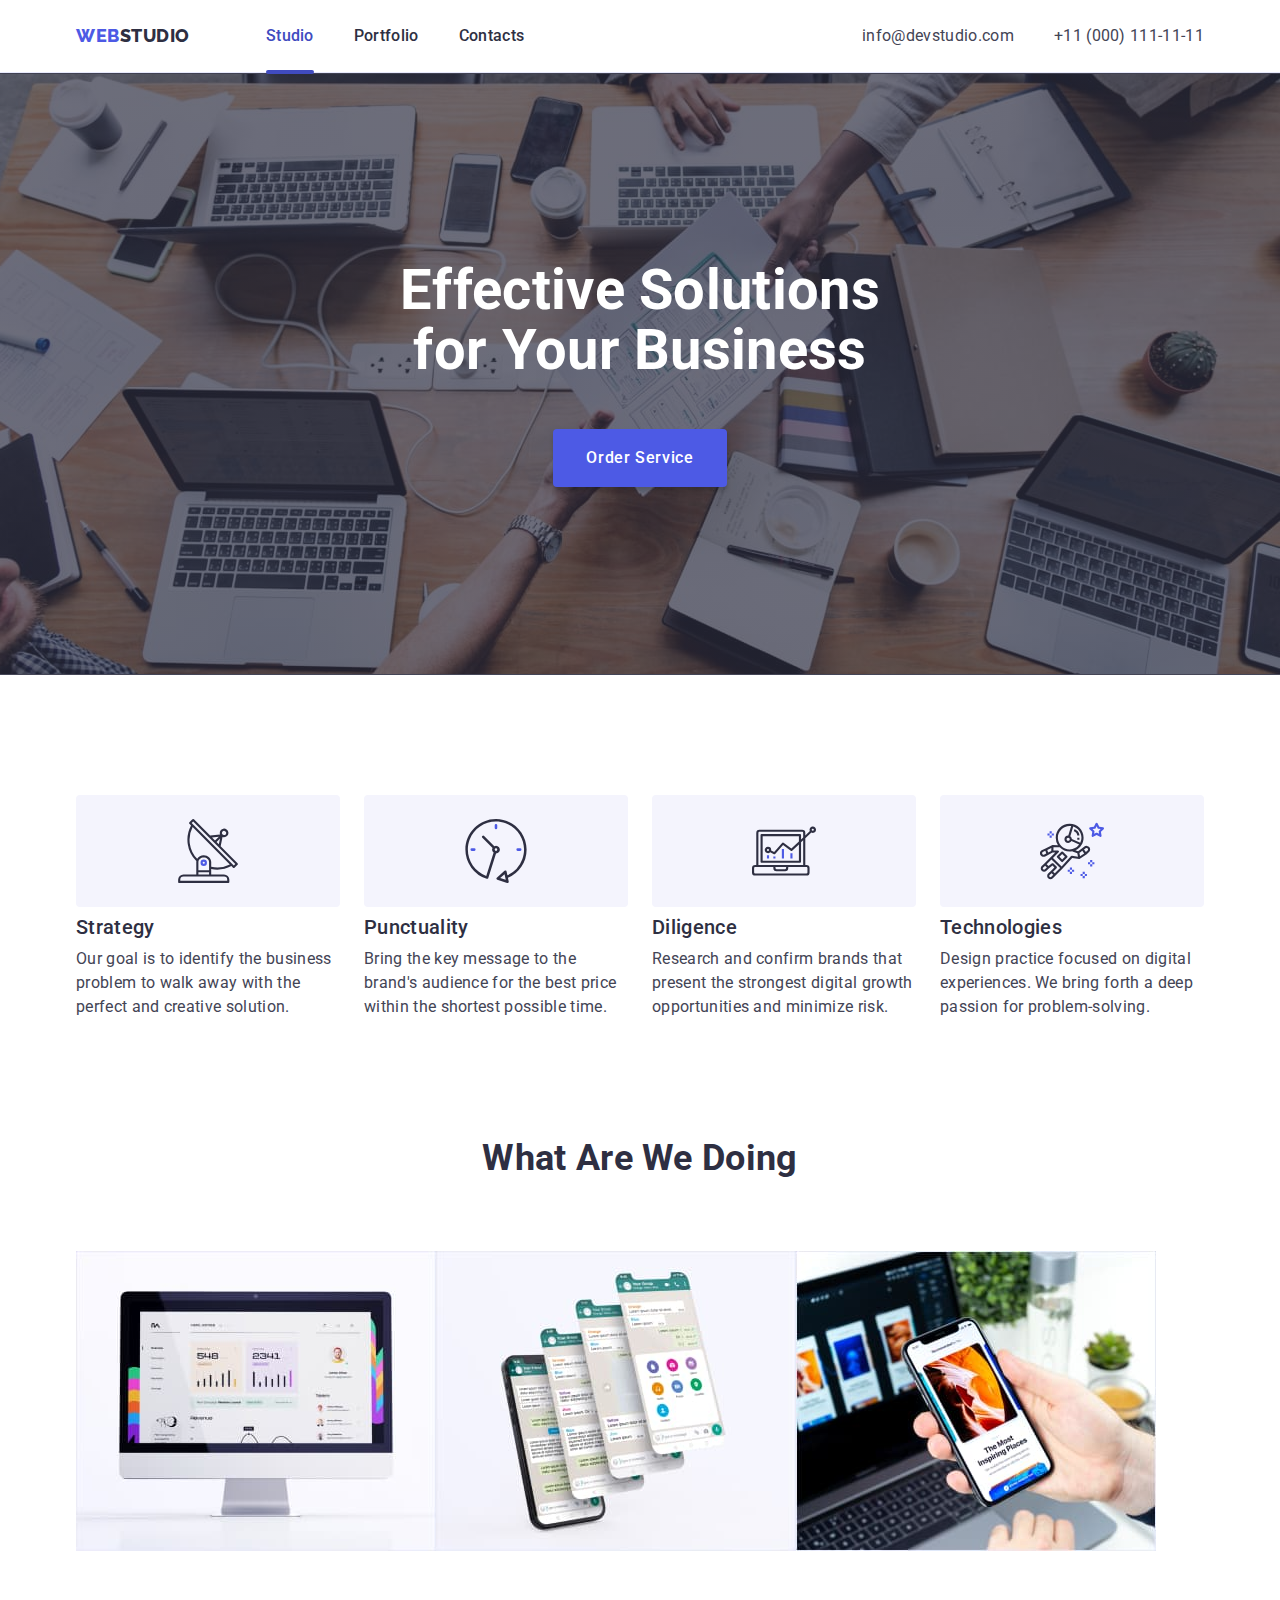
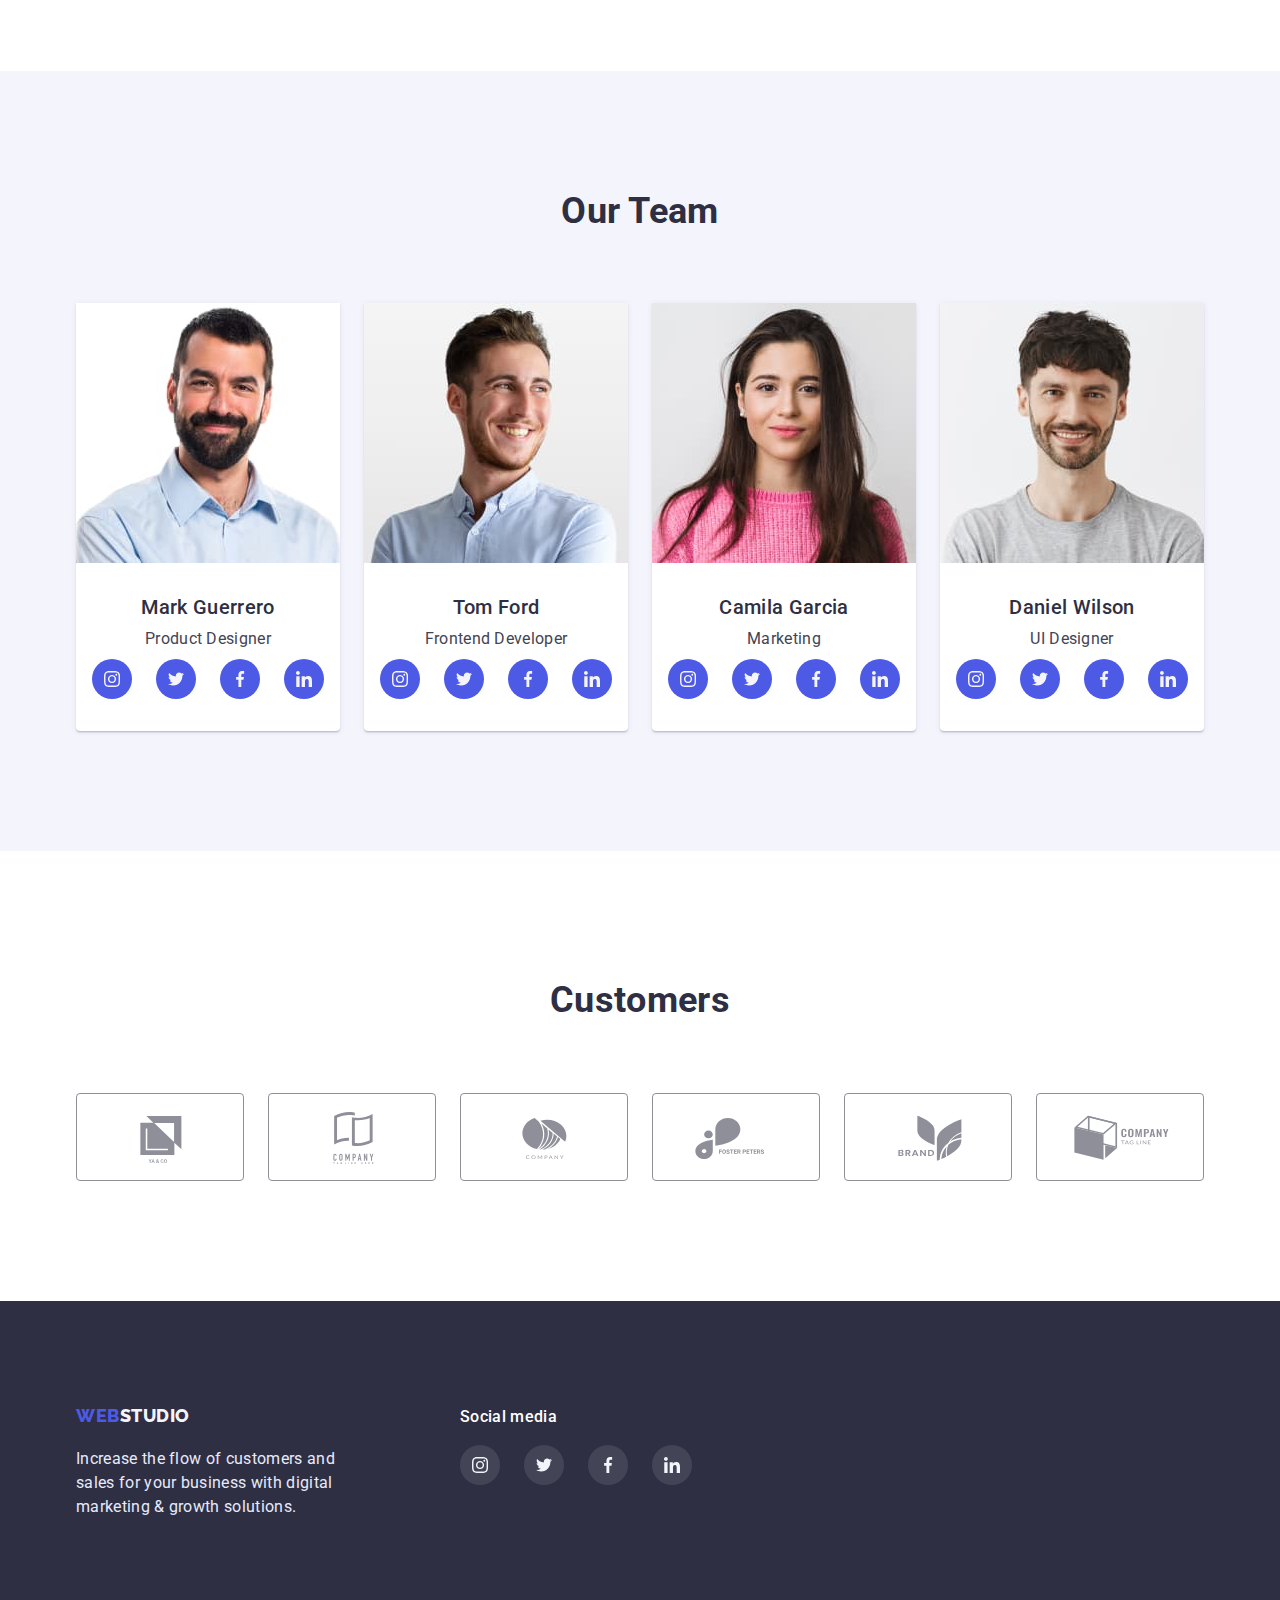
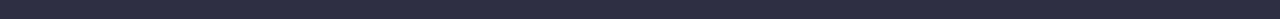
==== commit 785c7109: "доопрацювання домашньої роботи" ====
--- a/index.html
+++ b/index.html
@@ -360,8 +360,8 @@
 
     <div class="backdrop is-hidden" data-modal>
         <div class="modal">
-            <button type="button" class="modal-btn" data-modal-close>
-                <svg class="modal-btn-close" height="8px" width="8px">
+            <button type="button" class="modal-btn-close" data-modal-close>
+                <svg class="modal-btn-close-icon" height="8px" width="8px">
                     <use href="./images/icons.svg#icon-close-black"></use>
                 </svg>
             </button>
--- a/css/styles.css
+++ b/css/styles.css
@@ -37,7 +37,7 @@
 list-style: none;
 }
 
-.button {
+button {
     border: 1px solid transparent;
     cursor: pointer;
 }
@@ -118,7 +118,7 @@
     font-size: 16px;
     line-height: 1.5;
     color: inherit;
-    transition: color 250ms cubic-bezier(0.4, 0, 0.2, 1);
+    transition: color 250ms var(--cubic);
 }
 
 .nav-link:hover,
@@ -167,7 +167,7 @@
     font-size: 16px;
     line-height: 1.5;
     margin-left: auto;
-    transition: color 250ms cubic-bezier(0.4, 0, 0.2, 1);
+    transition: color 250ms var(--cubic);
 }
 
 .address-link:hover,
@@ -183,11 +183,13 @@
 .hero {
     background-image: linear-gradient(rgba(46, 47, 66, 0.7), rgba(46, 47, 66, 0.7)), url(../images/bg-hero.jpg);
     background-color: rgba(46, 47, 66, 0.7);
-    min-width: 1440px;
+    max-width: 1440px;
+    background-position: center;
     background-repeat: no-repeat;
-    background-position: center;
     padding-top: 188px;
     padding-bottom: 188px;
+    margin-left: auto;
+    margin-right: auto
 }
 
 .hero-wrapper {
@@ -323,18 +325,18 @@
 .team-list {
     display: flex;
     flex-wrap: wrap;
-    gap: 24px;
-    justify-content: center;
-}
-
-/* .team-item-list {
-    flex-basis: calc((100% - 72px) / 3);
+    /* gap: 24px;
+    justify-content: center; */
+}
+
+.team-item-list {
+    flex-basis: calc((100% - 72px) / 4);
     margin-right: 24px;
 }
 
 .team-item-list:nth-child(4n) {
     margin-right: 0;
-} */
+}
 
 
 
@@ -436,7 +438,7 @@
     border: 1px solid #8E8F99;
     border-radius: 4px;
 
-    transition: border 250ms cubic-bezier(0.4, 0, 0.2, 1), fill 250ms cubic-bezier(0.4, 0, 0.2, 1);
+    transition: border 250ms var(--cubic), color 250ms var(--cubic);
 }
 
 .customers-icon {
@@ -452,11 +454,11 @@
 }
 
 
-.customers-link:focus,
+/* .customers-link:focus,
 .customers-link:hover 
 .customers-icon {
     fill: var(--presed-state-btn);
-}
+} */
 
 /* ======================================CUSTOMERS============================= */
 /* ======================================FOOTER============================= */
@@ -500,7 +502,7 @@
 
 .social-link-footer {
     background-color: rgba(255, 255, 255, 0.1);
-    transition: background-color 250ms cubic-bezier(0.4, 0, 0.2, 1);
+    transition: background-color 250ms var(--cubic);
 }
 
 .social-link-footer:hover,
@@ -515,6 +517,8 @@
     pointer-events: none;
 }
 
+/* ======================================FOOTER============================= */
+/* ======================================MODAL============================= */
 
 .backdrop {
     position: fixed;
@@ -524,15 +528,14 @@
     width: 100%;
     height: 100%;
     background-color: rgba(46, 47, 66, 0.4);
-    /* opacity: 1; */
     
     transition: opacity 250ms var(--cubic), visibility 250ms var(--cubic);
 }
 
-
 .backdrop.is-hidden .modal {
-    transform: translate(-50%, -50%) scale(1.1);
-}
+    transform: translate(-50%, -50%) scale(1.5);
+}
+
 
 .modal {
     position: absolute;
@@ -550,17 +553,22 @@
 }
 
 
-
-
-.modal-btn {
+.modal-btn-close {
     position: absolute;
-    right: 10px;
-    top: 10px;
+    top: 24px;
+    right: 24px;
+    display: flex;
+    justify-content: center;
+    align-items: center;
+    padding: 0;
     width: 24px;
     height: 24px;
     border-radius: 50%;
-    cursor: pointer;
-}
+    border-color: transparent;
+}
+    
+
+
 
 
 
@@ -593,7 +601,7 @@
     padding: 12px 24px;
     border: 1px solid var(--accent-color);
     border-radius: 4px;
-    transition: background-color 250ms cubic-bezier(0.4, 0, 0.2, 1), color 250ms cubic-bezier(0.4, 0, 0.2, 1), border 250ms cubic-bezier(0.4, 0, 0.2, 1);
+    transition: background-color 250ms var(--cubic), color 250ms var(--cubic), border 250ms var(--cubic), box-shadow 250ms var(--cubic);
 }
 .portfolio-btn:hover,
 .portfolio-btn:focus {
@@ -661,16 +669,14 @@
     transform: translateY(100%);
     transition: transform 250ms cubic-bezier(0.4, 0, 0.2, 1);
 }
-/* 
-.project-card-list:hover 
-.overlay-text {
-    transform: translateY(0);
-} */
 
 
 .project-card-list:focus .overlay-text, 
 .project-card-list:hover .overlay-text {
-    box-shadow: 0px 1px 6px rgba(46, 47, 66, 0.08), 0px 1px 1px rgba(46, 47, 66, 0.16), 0px 2px 1px rgba(46, 47, 66, 0.08);
     transform: translateY(0);
 }
 
+.project-card-list:focus, 
+.project-card-list:hover {
+    box-shadow: 0px 1px 6px rgba(46, 47, 66, 0.08), 0px 1px 1px rgba(46, 47, 66, 0.16), 0px 2px 1px rgba(46, 47, 66, 0.08); 
+}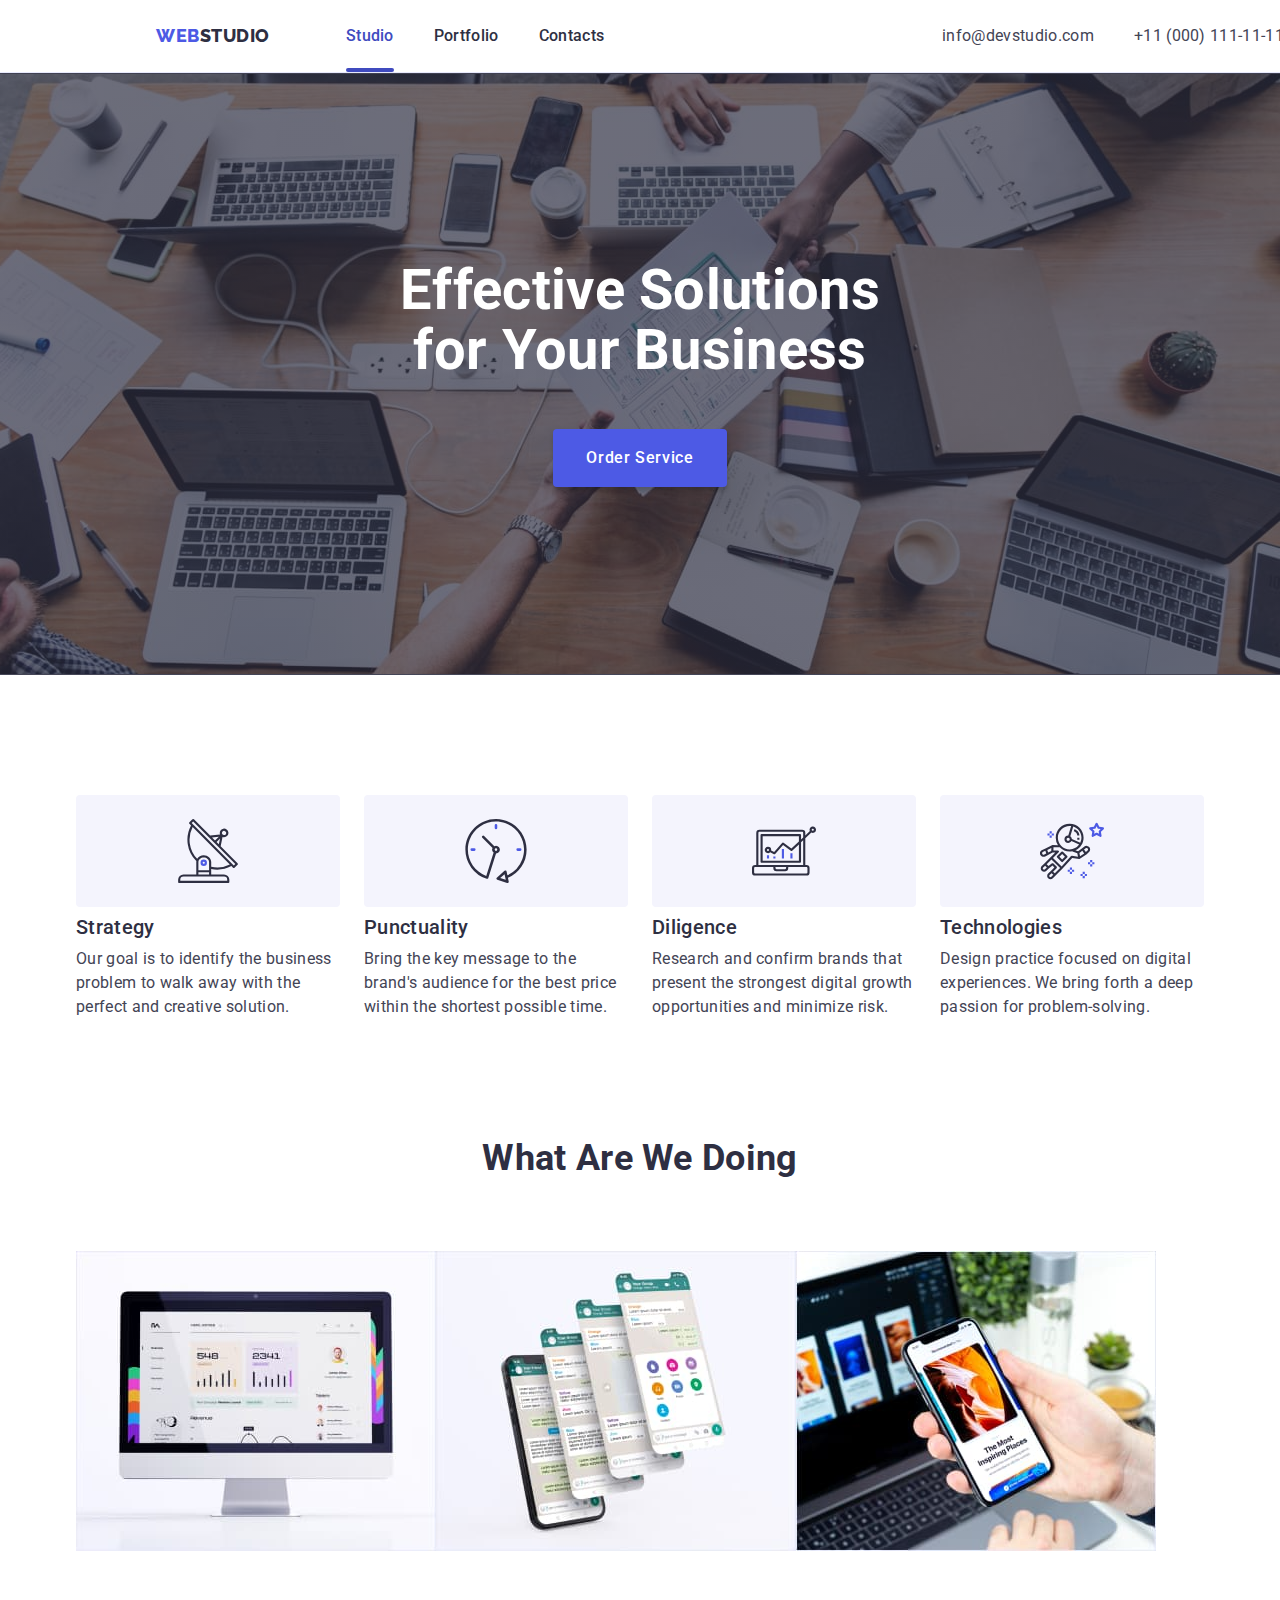
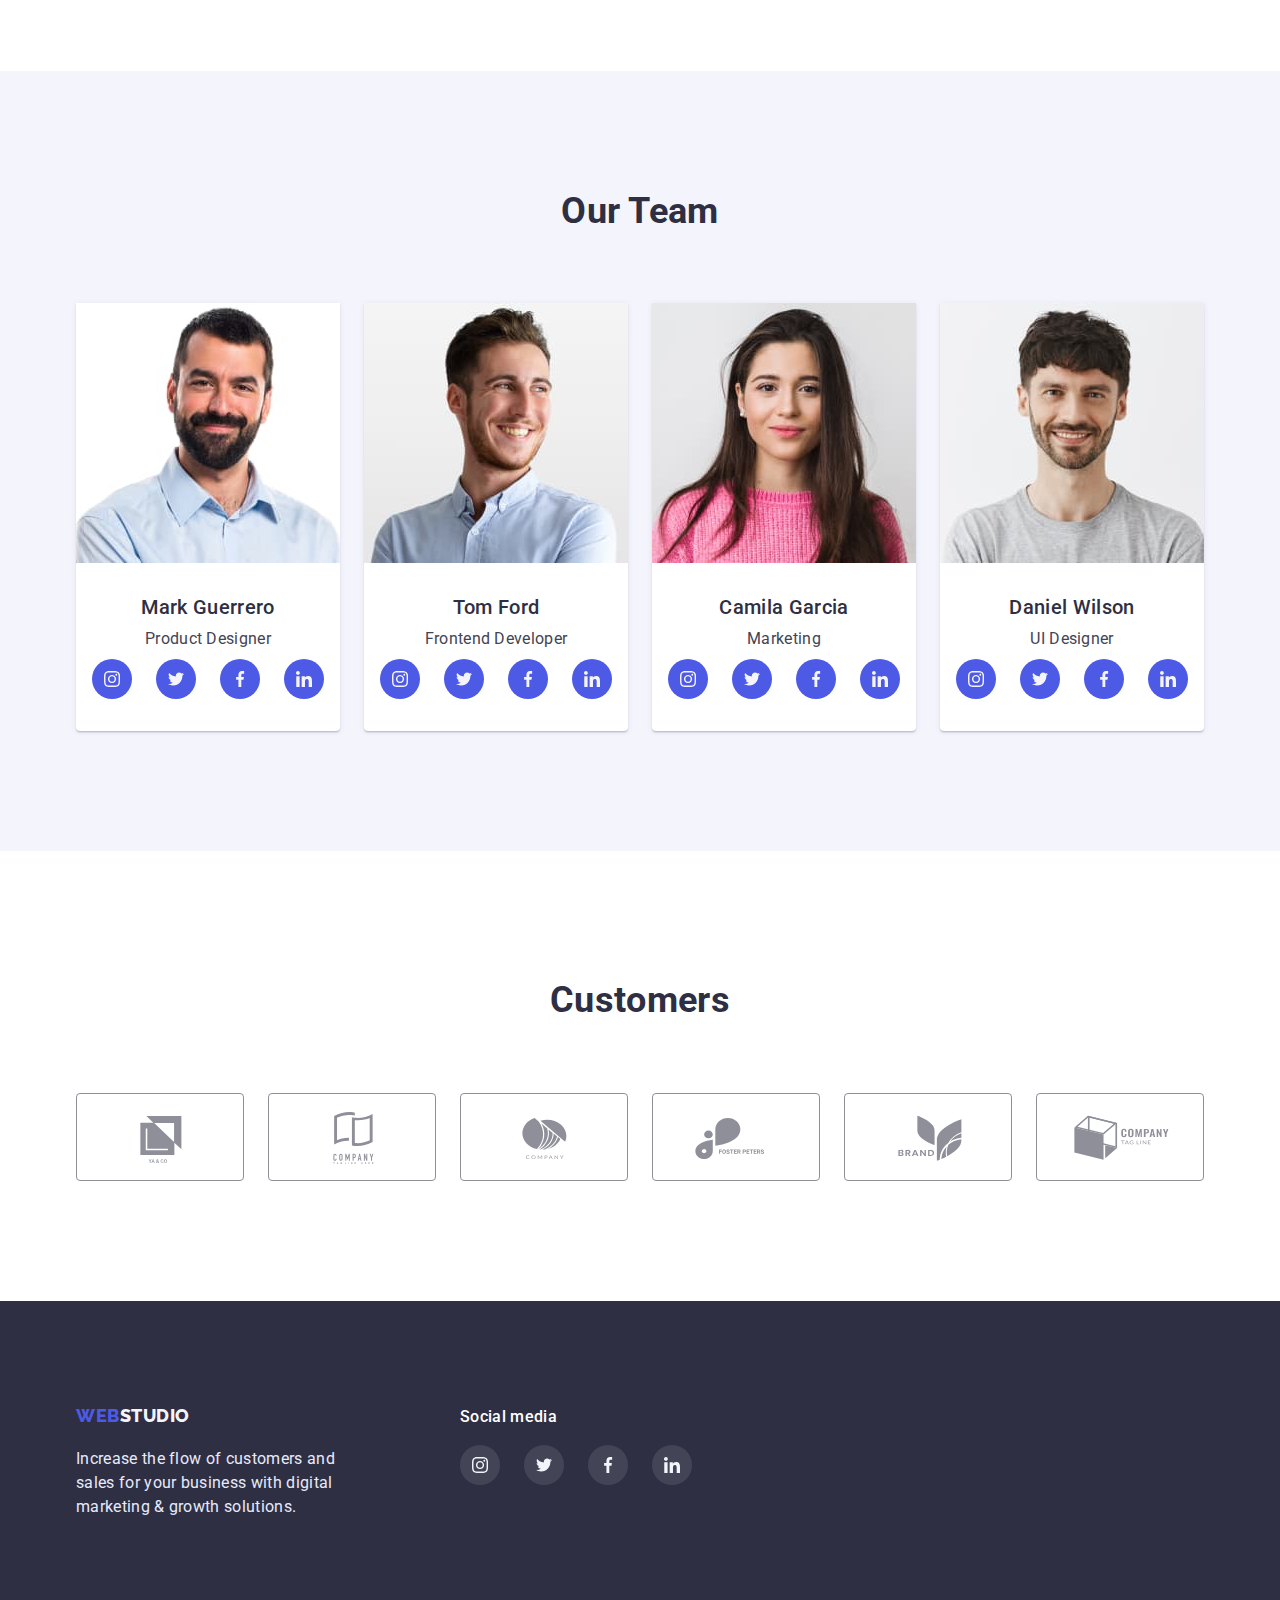
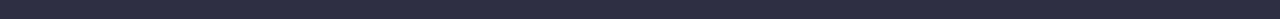
==== commit 6b2761ed: "доопрацювання" ====
--- a/index.html
+++ b/index.html
@@ -13,7 +13,7 @@
 </head>
 <body>
     <!-- =========HEADER========= -->
-    <header class="header-page">
+    <header class="header-page container">
         <div class="header-wrapper container"> 
             <nav class="header-nav nav-wrapper">
                 <a href="./index.html" class="logo-header link">
--- a/css/styles.css
+++ b/css/styles.css
@@ -78,15 +78,19 @@
 }
 
 /* ======================================HEADER============================= */
+
+
 .header-page {
-    padding-top: 24px;
-    padding-bottom: 24px;
+    min-width: 1440px;
     border-bottom: 1px solid var(--accent-color);
 }
+
 .header-wrapper {
     display: flex;
-    
-}
+    justify-content: center;
+    align-items: center;
+}
+
 
 .nav-wrapper {
     display: flex;
@@ -113,12 +117,14 @@
 }
 
 .nav-link {
-
+    display: block;
     font-weight: 500;
     font-size: 16px;
     line-height: 1.5;
     color: inherit;
     transition: color 250ms var(--cubic);
+    padding-top: 24px;
+    padding-bottom: 24px;
 }
 
 .nav-link:hover,
@@ -137,9 +143,8 @@
 .activ-link::after {
     content: "";
     position: absolute;
-    top: 0;
+    bottom: 0;
     left: 0;
-    transform: translateY(46px);
     display: block;
     width: 100%;
     height: 4px;
@@ -217,7 +222,7 @@
     border-radius: 4px;
     padding: 16px 32px;
 
-    transition: background-color 250ms var(--cubic) 250ms;
+    transition: background-color 250ms var(--cubic);
 }
 
 .hero-btn:hover,
@@ -564,7 +569,8 @@
     width: 24px;
     height: 24px;
     border-radius: 50%;
-    border-color: transparent;
+    border: 1px solid rgba(0, 0, 0, 0.1);
+    background-color: var(--accent-color);
 }
     
 
